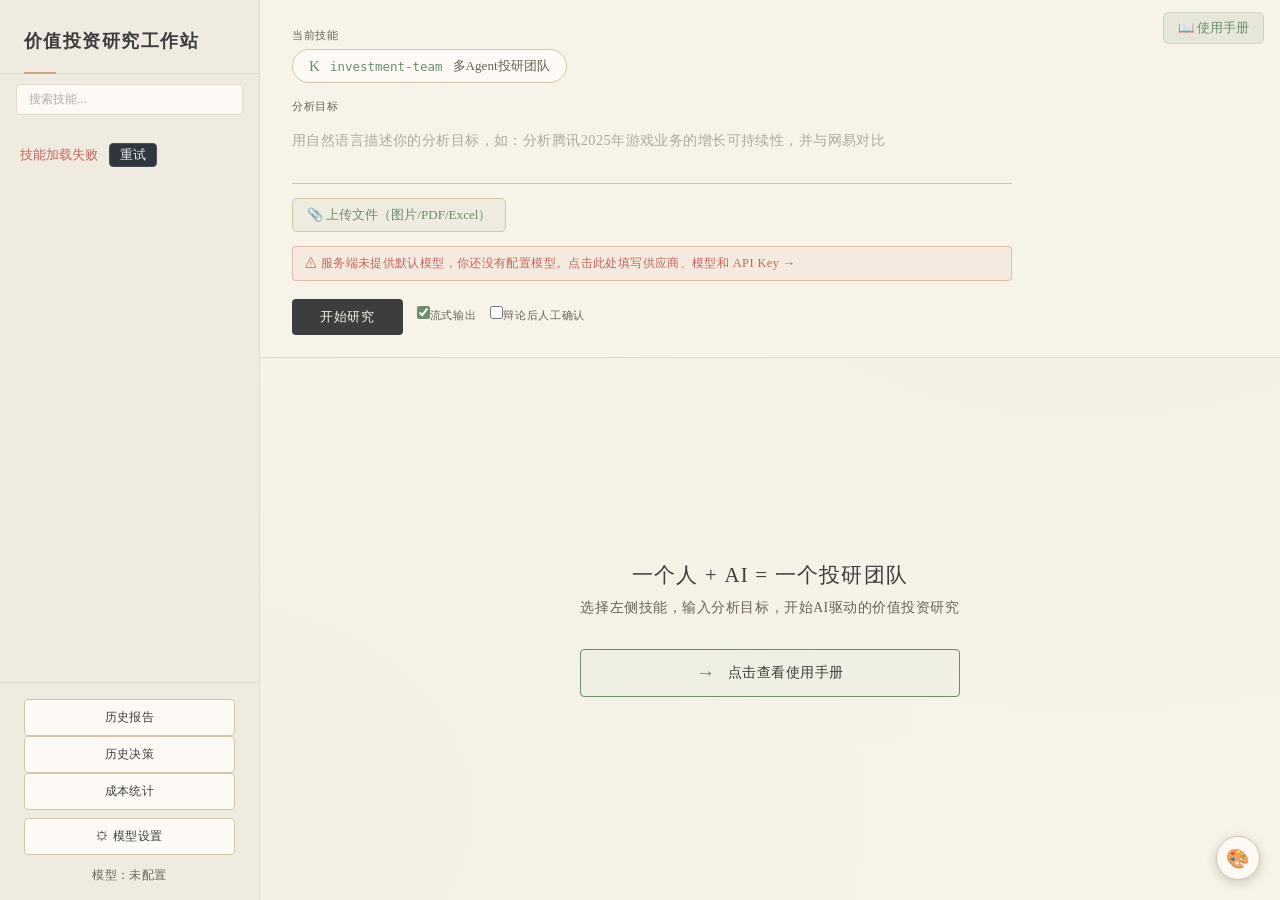
==== templates/index.html @ c33da764 "feat(技能): 下架「段永平问答」「巴菲特Checklist」（技能 22→20） - registry 删 2 条；DEFAULT_SKILL_KNOWLEDGE 同步删 2 条（保持 20 技" ====
<!DOCTYPE html>
<html lang="zh-CN">
<head>
<meta charset="UTF-8">
<meta name="viewport" content="width=device-width, initial-scale=1.0">
<title>AI Berkshire Web - 价值投资研究工作站</title>
<link rel="icon" type="image/svg+xml" href="/static/favicon.svg">
<link rel="stylesheet" href="/static/css/style.css?v=20260911e"></head>
<body>
<div id="toast-container"></div>
<div id="report-dblclick-hint" class="report-dblclick-hint" style="display:none" title="双击报告内容，可跳转到独立页面查看（内容与字体不变）">💡 双击报告<br>新页面查看</div>
<button id="sidebar-toggle" onclick="toggleSidebar()" aria-label="菜单">☰</button>
<div id="app">
  <aside id="sidebar">
    <div class="logo">
      <h1>价值投资研究工作站</h1>
    </div>
    <div class="skill-search-box">
      <input type="text" id="skill-search" placeholder="搜索技能..." oninput="filterSkills()" autocomplete="off">
    </div>
    <nav id="skill-nav">
      <div id="nav-loading">
        <div class="skeleton-line skeleton"></div>
        <div class="skeleton-line short skeleton"></div>
        <div class="skeleton-line skeleton"></div>
        <div class="skeleton-line long skeleton"></div>
        <div class="skeleton-line skeleton"></div>
        <div class="skeleton-line short skeleton"></div>
      </div>
      <div id="nav-categories"></div>
    </nav>
    <div class="sidebar-footer">
      <button class="btn-history" onclick="showHistory()">历史报告</button>
      <button class="btn-history" onclick="showDecisions()">历史决策</button>
      <button class="btn-history" onclick="showCosts()">成本统计</button>
      <button class="btn-history btn-llm-settings" onclick="openLlmModal()">⚙ 模型设置</button>
      <p class="powered" id="powered-by">Powered by DeepSeek</p>
    </div>
  </aside>
  <div id="sidebar-mask" onclick="toggleSidebar()"></div>

  <a href="/manual" class="btn-manual" title="使用手册">📖 使用手册</a>

  <main id="main">
    <div id="input-area">
      <div class="input-card">
        <div class="skill-selector">
          <label>当前技能</label>
          <div class="skill-pill" id="current-skill">
            <span id="skill-icon">K</span>
            <span id="skill-name">investment-team</span>
            <span id="skill-label">多Agent投研团队</span>
          </div>
          <p class="skill-desc" id="skill-desc"></p>
        </div>
        <div class="arg-input">
          <label for="arg-field">分析目标</label>
          <textarea id="arg-field" rows="2" placeholder="用自然语言描述你的分析目标，如：分析腾讯2025年游戏业务的增长可持续性，并与网易对比" autocomplete="off"></textarea>
          <span class="hint" id="input-hint"></span>
          <div id="file-upload-row" class="file-upload">
            <input type="file" id="file-input" accept="image/*,.pdf,.xlsx,.xls,.csv,.txt,.docx,.doc,.pptx,.ppt,.md,.json" multiple onchange="handleFileUpload(this.files)" style="display:none">
            <button type="button" class="btn-upload" onclick="document.getElementById('file-input').click()">📎 上传文件（图片/PDF/Excel）</button>
            <span class="file-status" id="file-status"></span>
          </div>
          <div id="file-preview" class="file-preview" style="display:none"></div>
        </div>
        <div id="llm-notice" class="llm-notice warn" style="display:none" onclick="openLlmModal()"
             role="button" tabindex="0" aria-label="打开模型设置"
             onkeydown="if(event.key==='Enter'||event.key===' '){event.preventDefault();openLlmModal();}">
          <span id="llm-notice-text">⚠ 你还没有配置模型。点击此处填写供应商、模型和 API Key →</span>
        </div>
        <div class="actions">
          <button id="btn-research" class="btn-primary" onclick="startResearch()">开始研究</button>
          <button id="btn-cancel" class="btn-cancel" style="display:none" onclick="cancelResearch()">✕ 取消</button>
          <label class="stream-toggle"><input type="checkbox" id="stream-mode" checked><span>流式输出</span></label>
          <label class="stream-toggle" title="开启后，多Agent辩论完成后会暂停，由你确认或批注后再生成最终报告"><input type="checkbox" id="debate-confirm"><span>辩论后人工确认</span></label>
        </div>
        <span class="char-count" id="charCount"></span>
      </div>
    </div>

    <div id="progress-area" style="display:none">
      <div class="progress-card">
        <div class="progress-header">
          <span id="progress-title">研究中...</span>
          <span class="progress-header-right">
            <span id="progress-timer" class="progress-timer"></span>
            <span id="progress-status" class="status-badge running">运行中</span>
          </span>
        </div>
        <div id="agent-progress"></div>
        <div class="progress-count" id="progressCount"></div>
      </div>
    </div>

    <div id="result-area" style="display:none">
      <div class="result-toolbar">
        <button onclick="backToHome()" class="btn-back">← 返回</button>
        <button onclick="openReportNewTab()" title="在新页面查看报告（同标签页跳转，返回按钮回到应用）">⤢ 新页面</button>
        <button onclick="copyReport()">复制报告</button>
        <button onclick="downloadReport()">下载MD</button>
        <button onclick="exportHtml()">导出HTML</button>
        <button onclick="exportPdf()">导出PDF</button>
        <button onclick="pushWechat()" title="推送报告到微信">📲 微信</button>
        <button onclick="printReport()">打印</button>
        <button onclick="toggleToc()" id="btn-toc">目录</button>
        <button onclick="clearResult()">清除</button>
      </div>
      <div id="restore-banner" class="restore-banner" style="display:none">
        <span id="restore-banner-text"></span>
        <button onclick="dismissRestoreBanner()">知道了</button>
      </div>
      <div id="report-meta" class="report-meta" style="display:none"></div>
      <div class="result-body">
        <div id="report-content" class="markdown-body"></div>
        <nav id="report-toc" class="report-toc" style="display:none"></nav>
      </div>
      <div id="follow-up-area" style="display:none">
        <div class="follow-up-header">🔍 追问深挖</div>
        <div id="follow-up-qa"></div>
        <div id="followup-file-preview" class="file-preview" style="display:none"></div>
        <div class="follow-up-input">
          <input type="file" id="followup-file-input" accept="image/*,.pdf,.xlsx,.xls,.csv,.txt,.docx,.doc,.pptx,.ppt,.md,.json" multiple onchange="handleFollowupFileUpload(this.files)" style="display:none">
          <button type="button" id="btn-followup-upload" class="btn-upload" title="附加参考资料" onclick="document.getElementById('followup-file-input').click()">📎</button>
          <input type="text" id="follow-up-field" placeholder="对这份报告进一步提问，AI会基于报告内容回答..." onkeydown="if(event.key==='Enter')submitFollowUp()">
          <button id="btn-follow-up" onclick="submitFollowUp()">发送</button>
        </div>
        <span class="file-status" id="followup-file-status"></span>
      </div>
    </div>

    <div id="history-area" style="display:none">
      <div class="history-card">
        <h2>历史报告</h2>
        <div class="history-toolbar">
          <input type="text" class="history-search" id="historySearch" placeholder="搜索报告（文件名/分析目标/技能）..." oninput="filterHistory()">
          <select id="historySkillFilter" class="history-filter" onchange="filterHistory()" title="按技能筛选">
            <option value="">全部技能</option>
          </select>
          <select id="historySort" class="history-filter" onchange="filterHistory()" title="排序">
            <option value="time_desc">最新优先</option>
            <option value="time_asc">最早优先</option>
            <option value="target">按标的</option>
            <option value="skill">按技能</option>
            <option value="size_desc">按文件大小</option>
          </select>
          <span class="history-count" id="historyCount"></span>
          <button id="btn-compare" class="btn-compare" onclick="compareSelected()" disabled>对比所选</button>
        </div>
        <div id="history-list"></div>
      </div>
    </div>

    <div id="decisions-area" style="display:none">
      <div class="history-card">
        <div class="costs-header">
          <button onclick="closeDecisions()" class="btn-back">← 返回</button>
          <h2>历史决策</h2>
          <span id="decisions-summary" class="decisions-summary"></span>
        </div>
        <p class="decisions-hint">每次研究完成后自动记录结论与关键假设；下次分析同内容时会自动注入上下文验证旧假设。</p>
        <div id="decisions-list"></div>
      </div>
    </div>

    <div id="compare-area" style="display:none">
      <div class="result-toolbar">
        <button onclick="closeCompare()">← 返回列表</button>
        <span id="compare-title" class="compare-title"></span>
      </div>
      <div class="compare-panes">
        <div class="compare-pane"><div id="compare-left" class="markdown-body"></div></div>
        <div class="compare-pane"><div id="compare-right" class="markdown-body"></div></div>
      </div>
    </div>

    <div id="costs-area" style="display:none">
      <div class="history-card costs-card">
        <div class="costs-header">
          <button onclick="closeCosts()" class="btn-back">← 返回</button>
          <h2>成本统计</h2>
          <div class="costs-model-bar">
            <label for="cost-model-sel">模型：</label>
            <select id="cost-model-sel" onchange="setCostModel(this.value)">
              <option value="">全部模型</option>
            </select>
          </div>
          <div class="costs-days" id="costs-days">
            <button data-days="7" onclick="setCostDays(7)">近7天</button>
            <button data-days="30" class="active" onclick="setCostDays(30)">近30天</button>
            <button data-days="90" onclick="setCostDays(90)">近90天</button>
          </div>
        </div>
        <div class="cost-cards">
          <div class="cost-card"><div class="cost-card-label">总运行次数</div><div class="cost-card-value" id="cost-total-runs">-</div></div>
          <div class="cost-card"><div class="cost-card-label">总Token</div><div class="cost-card-value" id="cost-total-tokens">-</div></div>
          <div class="cost-card"><div class="cost-card-label">总费用</div><div class="cost-card-value" id="cost-total-yuan">-</div></div>
          <div class="cost-card"><div class="cost-card-label">平均耗时</div><div class="cost-card-value" id="cost-avg-duration">-</div></div>
        </div>
        <h3 class="costs-section-title">按模型统计</h3>
        <div id="cost-model-table"></div>
        <h3 class="costs-section-title">每日费用（¥）</h3>
        <div id="cost-chart-daily" class="cost-chart"></div>
        <h3 class="costs-section-title">按技能费用（¥）</h3>
        <div id="cost-chart-skill" class="cost-chart"></div>
      </div>
    </div>

    <div id="empty-state">
      <div class="welcome">
        <h2>一个人 + AI = 一个投研团队</h2>
        <p>选择左侧技能，输入分析目标，开始AI驱动的价值投资研究</p>
        <div id="failed-tasks" class="failed-tasks" style="display:none"></div>
        <div class="quick-actions">
          <div class="quick-card manual-card" onclick="location.href='/manual'"><span>→</span><span>点击查看使用手册</span></div>
        </div>
      </div>
    </div>
  </main>
</div>
<div id="llm-modal" class="modal-mask" style="display:none" onclick="if(event.target===this)closeLlmModal()">
  <div class="modal-card">
    <h3>模型设置</h3>
    <p class="modal-tip">凭据保存策略：默认只存当前会话（关闭标签页即失效）；勾选「在本机记住」才写入浏览器持久存储。
      服务器不落盘任何访客 Key，请求只带当前配置。随时可点「清除已保存凭据」删除本机副本（不做导出）。</p>

    <label>服务商</label>
    <select id="llm-preset" onchange="onProviderChange()">
      <option value="server">服务端网关（免配置）</option>
      <option value="deepseek">DeepSeek（自带 Key）</option>
      <option value="openai">OpenAI</option>
      <option value="anthropic">Anthropic（Claude）</option>
      <option value="google">Google（Gemini）</option>
      <option value="zhipu">智谱（GLM）</option>
      <option value="qwen">阿里（通义千问）</option>
      <option value="baidu">百度（文心）</option>
      <option value="hunyuan">腾讯混元</option>
      <option value="doubao">字节（豆包）</option>
      <option value="kimi">Kimi（Moonshot）</option>
      <option value="ollama">Ollama（本地）</option>
      <option value="codex">Codex（OpenAI）</option>
      <option value="custom">自定义中转站</option>
    </select>

    <label>模型</label>
    <select id="llm-model-select" onchange="onModelSelectChange()" style="display:none">
      <option value="">请选择模型</option>
    </select>
    <input type="text" id="llm-model" placeholder="deepseek-v4-flash" autocomplete="off">

    <div id="llm-custom-fields" style="display:none">
      <label>Base URL</label>
      <input type="text" id="llm-base-url" placeholder="https://api.deepseek.com" autocomplete="off">
      <label>API Key</label>
      <input type="password" id="llm-api-key" placeholder="sk-..." autocomplete="off">
    </div>

    <p class="modal-tip" id="llm-preset-hint" style="margin:6px 0 0"></p>

    <div id="llm-per-agent-block" style="display:none">
      <label class="llm-synthesis-toggle">
        <input type="checkbox" id="llm-per-agent-enabled" onchange="onPerAgentToggle()">
        <span>每个Agent可单独指定模型（多Agent技能专用）</span>
      </label>
      <p class="modal-tip" style="margin:4px 0 0">为不同分析师分配不同模型，如：财务用pro保证精度、行业用flash节省费用。未指定的Agent使用上方全局模型。</p>
      <div id="llm-per-agent-fields" style="display:none">
        <div id="llm-per-agent-table" class="per-agent-table"></div>
      </div>
    </div>

    <label class="llm-synthesis-toggle" style="margin-top:10px">
      <input type="checkbox" id="llm-remember" onchange="onRememberToggle()">
      <span>在本机记住配置（不勾选＝只保留到本次会话结束）</span>
    </label>

    <div class="modal-actions">
      <button id="btn-llm-test" onclick="testLlmConfig()">测试连接</button>
      <button class="btn-primary" onclick="saveLlmConfig()">保存</button>
      <button id="btn-llm-clear" onclick="clearLlmCredentials()">清除已保存凭据</button>
      <button onclick="resetLlmConfig()">恢复默认</button>
      <button onclick="closeLlmModal()">关闭</button>
    </div>
    <p id="llm-test-result" class="llm-test-result"></p>
  </div>
</div>
<script src="/static/js/marked.min.js"></script>
<script src="/static/js/echarts.min.js"></script>
<script src="/static/js/purify.min.js?v=20260911"></script>
<script src="/static/js/core.js?v=20260911"></script>
<script src="/static/js/skills-nav.js?v=20260911"></script>
<script src="/static/js/llm-config.js?v=20260911"></script>
<script src="/static/js/research.js?v=20260913"></script>
<script src="/static/js/render.js?v=20260903"></script>
<script src="/static/js/report-actions.js?v=20260911"></script>
<script src="/static/js/stats.js?v=20260911"></script>
<script src="/static/js/init.js?v=20260911"></script>
<script src="/static/js/charts.js?v=20260911"></script>
<script src="/static/js/skin.js?v=20260911"></script>
</body>
</html>
---- static/css/style.css ----
/* AI Berkshire Web — Japanese Zen 和風テーマ */
:root {
  --bg: #f7f3e9;
  --bg-secondary: #f0ebe0;
  --bg-card: #fdfaf5;
  --border: #d4c5a9;
  --border-light: #e5dac8;
  --text: #3d3d3d;
  /* 批E(2026-09-11): 原 #8c8273 在浅色主题上对比度仅 3.41（WCAG AA 正文需 ≥4.5），
     长文阅读吃力。改为 #6a6255：对 --bg 5.43 / --bg-card 5.78 / --bg-secondary 5.06。 */
  --text-secondary: #6a6255;
  --accent: #6b8e6b;
  --accent-green: #6b8e6b;
  --accent-red: #c4665a;
  --accent-yellow: #c4a77d;
  --accent-purple: #7a6b5c;
  --ink: #3d3d3d;
  --washi: #f7f3e9;
  --kare: #e8dfce;
  --radius: 4px;
  --shadow: 0 1px 3px rgba(61,61,61,0.06);
}

* { margin:0; padding:0; box-sizing:border-box; }

body {
  font-family: 'Noto Serif SC', 'Source Han Serif SC', 'STSong', 'SimSun', 'Songti SC', Georgia, 'Times New Roman', serif;
  background: var(--bg);
  background-image:
    radial-gradient(ellipse at 85% 15%, rgba(196,167,125,0.06) 0%, transparent 60%),
    radial-gradient(ellipse at 15% 90%, rgba(107,142,107,0.04) 0%, transparent 50%);
  color: var(--text);
  height: 100vh;
  overflow: hidden;
}

#app { display:flex; height:100vh; }

/* ── Sidebar ── */
#sidebar {
  width: 260px;
  background: var(--bg-secondary);
  border-right: 1px solid var(--border-light);
  display: flex;
  flex-direction: column;
  flex-shrink: 0;
}
.logo {
  padding: 28px 24px 20px;
  border-bottom: 1px solid var(--border-light);
  position: relative;
}
.logo::after {
  content: '';
  position: absolute;
  bottom: -1px; left: 24px;
  width: 32px; height: 2px;
  background: var(--accent-yellow);
}
.logo h1 {
  font-size: 1.15rem;
  color: var(--ink);
  font-weight: 700;
  letter-spacing: 0.08em;
  font-family: 'Noto Serif SC', Georgia, serif;
}
.subtitle {
  font-size: 0.7rem;
  color: var(--text-secondary);
  margin-top: 6px;
  letter-spacing: 0.05em;
}

#skill-nav { flex:1; overflow-y:auto; padding: 12px 0; }
.nav-section { margin: 0; }
.nav-header {
  padding: 10px 24px 6px;
  font-size: 0.76rem;   /* 批E: 0.72 → 0.76 */
  font-weight: 400;
  color: var(--text-secondary);
  cursor: pointer;
  display: flex;
  justify-content: space-between;
  user-select: none;
  letter-spacing: 0.06em;
  text-transform: uppercase;
  /* 批E: 语义化为 <button> 后的样式复位 */
  background: none;
  border: none;
  width: 100%;
  font-family: inherit;
  text-align: left;
}
.nav-header:hover { color: var(--ink); }
.nav-header .arrow {
  transition: transform 0.3s;
  font-size: 0.62rem;
  opacity: 0.5;
}
.nav-header.collapsed .arrow { transform: rotate(-90deg); }
.nav-items { padding: 4px 0; }
.nav-items.collapsed { display: none; }
.nav-item {
  padding: 7px 24px 7px 32px;
  font-size: 0.82rem;   /* 批E: 0.78 → 0.82（侧栏项目偏小） */
  cursor: pointer;
  color: var(--text-secondary);
  transition: all 0.2s;
  border-left: 2px solid transparent;
  letter-spacing: 0.04em;
  /* 批E: 语义化为 <button> 后的样式复位 */
  background: none;
  font-family: inherit;
  text-align: left;
  width: 100%;
  display: flex;
  align-items: center;
  justify-content: flex-start;
}
.nav-item:hover { color: var(--ink); background: rgba(107,142,107,0.04); }
.nav-item:focus-visible,
.nav-header:focus-visible,
.fav-star:focus-visible,
#llm-notice:focus-visible {
  outline: 2px solid var(--accent);
  outline-offset: -2px;
}
.nav-item.active {
  color: var(--accent);
  background: rgba(107,142,107,0.06);
  border-left-color: var(--accent);
}
.nav-item-row { display: flex; align-items: center; }
.nav-item-row .nav-item { border: none; flex: 1 1 auto; min-width: 0; }
.nav-item-row .nav-item.active { border-left: 2px solid var(--accent); padding-left: 30px; }
.nav-item .multi-badge {
  font-size: 0.6rem;
  background: var(--accent-yellow);
  color: #fff;
  padding: 1px 6px;
  border-radius: 2px;
  margin-left: 6px;
}

.sidebar-footer {
  padding: 16px 24px;
  border-top: 1px solid var(--border-light);
}
.btn-history {
  width: 100%;
  padding: 9px;
  background: var(--bg-card);
  border: 1px solid var(--border);
  color: var(--text);
  border-radius: var(--radius);
  cursor: pointer;
  font-size: 0.78rem;
  font-family: inherit;
  transition: all 0.2s;
  letter-spacing: 0.04em;
}
.btn-history:hover { border-color: var(--accent); background: rgba(107,142,107,0.04); }
.powered {
  text-align: center;
  font-size: 0.76rem;   /* 批E: 0.72 → 0.76（模型状态行偏小） */
  color: var(--text-secondary);
  margin-top: 12px;
  letter-spacing: 0.03em;
  font-weight: 500;
}

/* ── Main ── */
#main { flex:1; display:flex; flex-direction:column; overflow:hidden; }

/* ── Input ── */
#input-area {
  padding: 28px 32px 20px;
  border-bottom: 1px solid var(--border-light);
  background: var(--bg);
}
.input-card { max-width: 720px; }
.input-card label {
  font-size: 0.7rem;
  color: var(--text-secondary);
  display: block;
  margin-bottom: 6px;
  letter-spacing: 0.06em;
  text-transform: uppercase;
}
.skill-pill {
  display: inline-flex;
  align-items: center;
  gap: 10px;
  padding: 7px 16px;
  background: var(--bg-card);
  border: 1px solid var(--border);
  border-radius: 20px;
  font-size: 0.82rem;
}
.skill-pill #skill-icon { font-size: 0.95rem; color: var(--accent); }
.skill-pill #skill-name { color: var(--accent); font-family: 'SF Mono', 'Fira Code', monospace; font-size: 0.78rem; }
.skill-pill #skill-label { color: var(--text-secondary); }

.arg-input { margin-top: 16px; }
#arg-field {
  width: 100%;
  padding: 10px 0 10px 0;
  background: transparent;
  border: none;
  border-bottom: 1px solid var(--border);
  color: var(--text);
  font-size: 0.9rem;
  outline: none;
  font-family: inherit;
  transition: border-color 0.2s;
  letter-spacing: 0.03em;
  resize: none;
  line-height: 1.5;
  overflow-y: auto;
  box-sizing: border-box;
}
#arg-field:focus { border-bottom-color: var(--accent); }
#arg-field::placeholder { color: var(--text-secondary); opacity: 0.5; }
.hint {
  font-size: 0.68rem;
  color: var(--text-secondary);
  margin-top: 6px;
  display: block;
}

.actions { margin-top: 18px; display: flex; align-items: center; gap: 14px; }
.btn-primary {
  padding: 9px 28px;
  background: var(--ink);
  color: var(--washi);
  border: none;
  border-radius: var(--radius);
  cursor: pointer;
  font-size: 0.82rem;
  font-family: inherit;
  letter-spacing: 0.05em;
  transition: all 0.2s;
}
.btn-primary:hover { background: #2a2a2a; }
.btn-primary:disabled { opacity: 0.4; cursor: not-allowed; }
.btn-cancel {
  padding: 9px 18px;
  background: transparent;
  border: 1px solid var(--accent-red);
  color: var(--accent-red);
  border-radius: var(--radius);
  cursor: pointer;
  font-size: 0.8rem;
  font-family: inherit;
  transition: all 0.15s;
}
.btn-cancel:hover { background: var(--accent-red); color: #fff; }
.btn-cancel:disabled { opacity: 0.3; cursor: not-allowed; }

.stream-toggle { display: flex; align-items: center; gap: 6px; font-size: 0.78rem; color: var(--text-secondary); cursor: pointer; }
.stream-toggle input { accent-color: var(--accent); }

/* ── Progress ── */
#progress-area { padding: 0 32px; }
.progress-card {
  background: var(--bg-card);
  border: 1px solid var(--border-light);
  border-radius: var(--radius);
  padding: 20px;
  margin: 16px 0;
  max-width: 720px;
  box-shadow: var(--shadow);
}
.progress-header {
  display: flex;
  justify-content: space-between;
  align-items: center;
  margin-bottom: 14px;
  font-size: 0.85rem;
}
.status-badge {
  padding: 3px 12px;
  border-radius: 12px;
  font-size: 0.68rem;
  letter-spacing: 0.04em;
}
.status-badge.running { background: rgba(107,142,107,0.1); color: var(--accent); }
.status-badge.completed { background: rgba(107,142,107,0.1); color: var(--accent-green); }
.status-badge.failed { background: rgba(196,102,90,0.1); color: var(--accent-red); }

.agent-row { display: flex; align-items: center; gap: 10px; padding: 5px 0; font-size: 0.78rem; }
.agent-dot { width: 7px; height: 7px; border-radius: 50%; flex-shrink: 0; }
.agent-dot.pending { background: var(--border); }
.agent-dot.running { background: var(--accent); animation: pulse 2s infinite; }
.agent-dot.completed { background: var(--accent-green); }
.agent-dot.failed { background: var(--accent-red); }
@keyframes pulse { 0%,100%{opacity:1} 50%{opacity:0.3} }

/* ── Result ── */
#result-area { flex:1; overflow-y:auto; padding: 0 32px 32px; }
#result-area::-webkit-scrollbar { width: 10px; }
#result-area::-webkit-scrollbar-track { background: transparent; }
#result-area::-webkit-scrollbar-thumb { background: var(--border); border-radius: 5px; }
#result-area::-webkit-scrollbar-thumb:hover { background: var(--text-secondary); }
#result-area { scrollbar-width: thin; scrollbar-color: var(--border) transparent; }
.result-toolbar {
  display: flex;
  gap: 8px;
  padding: 14px 32px;
  margin: 0 -32px;
  position: sticky;
  top: 0;
  background: var(--bg);
  z-index: 10;
  border-bottom: 1px solid var(--border-light);
  margin-bottom: 8px;
}
.result-toolbar button {
  padding: 6px 14px;
  background: transparent;
  border: 1px solid var(--border);
  color: var(--text-secondary);
  border-radius: var(--radius);
  cursor: pointer;
  font-size: 0.72rem;
  font-family: inherit;
  letter-spacing: 0.04em;
  transition: all 0.15s;
}
.result-toolbar button:hover { border-color: var(--accent); color: var(--ink); }
.result-toolbar .btn-back { border-color: var(--accent); color: var(--accent); font-weight: 500; }
.result-toolbar .btn-back:hover { background: var(--accent); color: var(--washi); }

.markdown-body { max-width: 1100px; line-height: 1.85; font-size: 0.95rem; }
.markdown-body h1 {
  font-size: 1.35rem;
  color: var(--ink);
  margin: 32px 0 14px;
  padding-bottom: 10px;
  border-bottom: 1px solid var(--border-light);
  font-weight: 400;
  letter-spacing: 0.04em;
}
.markdown-body h2 {
  font-size: 1.1rem;
  margin: 28px 0 10px;
  font-weight: 400;
  color: var(--accent);
  letter-spacing: 0.03em;
}
.markdown-body h3 {
  font-size: 0.95rem;
  margin: 20px 0 8px;
  color: var(--accent-yellow);
  font-weight: 400;
}
.markdown-body p { margin: 10px 0; }
.markdown-body table {
  width: 100%;
  border-collapse: collapse;
  margin: 14px 0;
  font-size: 0.78rem;
}
.markdown-body th {
  background: var(--bg-secondary);
  padding: 9px 14px;
  text-align: left;
  border-bottom: 1px solid var(--border);
  font-weight: 400;
  color: var(--text-secondary);
  letter-spacing: 0.04em;
  font-size: 0.72rem;
  text-transform: uppercase;
}
.markdown-body td {
  padding: 7px 14px;
  border-bottom: 1px solid var(--border-light);
}
.markdown-body tr:hover td { background: rgba(107,142,107,0.02); }
.markdown-body code {
  background: var(--bg-secondary);
  padding: 2px 6px;
  border-radius: 2px;
  font-size: 0.85em;
  color: var(--accent);
}
.markdown-body pre {
  background: var(--bg-secondary);
  padding: 16px;
  border-radius: var(--radius);
  overflow-x: auto;
  border: 1px solid var(--border-light);
  margin: 14px 0;
}
.markdown-body blockquote {
  border-left: 2px solid var(--accent-yellow);
  padding: 8px 18px;
  margin: 14px 0;
  color: var(--text-secondary);
  font-style: italic;
}
.markdown-body hr {
  border: none;
  border-top: 1px solid var(--border-light);
  margin: 28px 0;
}
.markdown-body ul, .markdown-body ol { padding-left: 22px; margin: 8px 0; }
.markdown-body li { margin: 5px 0; }
.markdown-body strong { color: var(--ink); font-weight: 600; }

/* ── History ── */
#history-area { flex:1; overflow-y:auto; padding: 28px 32px; }
.history-card { max-width: 720px; }
.history-card h2 { margin-bottom: 18px; font-weight: 400; letter-spacing: 0.04em; }
.history-item {
  padding: 14px 18px;
  background: var(--bg-card);
  border: 1px solid var(--border-light);
  border-radius: var(--radius);
  margin-bottom: 8px;
  cursor: pointer;
  transition: all 0.15s;
}
.history-item:hover { border-color: var(--accent); box-shadow: var(--shadow); }
.history-item .report-name { font-size: 0.85rem; color: var(--accent); letter-spacing: 0.03em; }
.history-item .report-summary {
  font-size: 0.75rem;
  color: var(--text-secondary);
  margin-top: 3px;
  white-space: nowrap;
  overflow: hidden;
  text-overflow: ellipsis;
}
.history-item .report-meta { font-size: 0.74rem; color: var(--text-secondary); margin-top: 4px; }

/* 批B: 历史脏条目（标的不明，已排除同股匹配）—— 弱化显示，避免被当成正常结论 */
.decision-item.legacy { opacity: 0.72; border-left: 2px solid var(--border); }
.decision-item.legacy .decision-stock { color: var(--text-secondary); }

/* ── P3: decisions panel ─────────────────────────────── */
#decisions-area { flex:1; overflow-y:auto; padding: 28px 32px; }
.decisions-summary { font-size: 0.72rem; color: var(--text-secondary); }
.decisions-hint { font-size: 0.72rem; color: var(--text-secondary); margin: 0 0 16px; max-width: 720px; line-height: 1.7; }
.decision-item {
  padding: 14px 18px;
  background: var(--bg-card);
  border: 1px solid var(--border-light);
  border-left: 3px solid var(--accent);
  border-radius: var(--radius);
  margin-bottom: 10px;
  max-width: 720px;
}
.decision-item .decision-head { display: flex; align-items: baseline; gap: 10px; flex-wrap: wrap; }
.decision-item .decision-stock { font-size: 0.9rem; color: var(--accent); letter-spacing: 0.03em; }
.decision-item .decision-time { font-size: 0.74rem; color: var(--text-secondary); }
.decision-item .decision-conclusion { font-size: 0.82rem; margin-top: 6px; line-height: 1.6; }
.decision-item .decision-row { font-size: 0.72rem; color: var(--text-secondary); margin-top: 4px; line-height: 1.6; }
.decision-item .decision-row b { color: var(--text-primary); font-weight: 500; }
.decision-badge {
  font-size: 0.62rem;
  padding: 1px 8px;
  border-radius: 8px;
  border: 1px solid var(--border-light);
  color: var(--text-secondary);
  letter-spacing: 0.05em;
}
.decision-badge.pending { border-color: var(--accent); color: var(--accent); }
.decision-badge.resolved { border-color: var(--text-secondary); color: var(--text-secondary); opacity: 0.7; }

.history-search {
  width: 100%;
  padding: 9px 14px;
  background: var(--bg-card);
  border: 1px solid var(--border);
  color: var(--text);
  border-radius: var(--radius);
  font-size: 0.82rem;
  outline: none;
  margin-bottom: 14px;
  font-family: inherit;
  transition: border-color 0.2s;
}
.history-search:focus { border-color: var(--accent); }
.history-search::placeholder { color: var(--text-secondary); opacity: 0.5; }

/* ── Empty / Welcome ── */
#empty-state { flex:1; display:flex; align-items:center; justify-content:center; }
.welcome {
  text-align: center;
  max-width: 480px;
  padding: 60px 20px;
}
.welcome h2 {
  font-size: 1.3rem;
  margin-bottom: 10px;
  font-weight: 400;
  letter-spacing: 0.06em;
  color: var(--ink);
}
.welcome p {
  color: var(--text-secondary);
  margin-bottom: 32px;
  font-size: 0.85rem;
  letter-spacing: 0.04em;
}
.quick-actions { display: grid; grid-template-columns: 1fr; gap: 8px; }
.quick-card {
  display: flex;
  align-items: center;
  gap: 12px;
  padding: 12px 18px;
  background: var(--bg-card);
  border: 1px solid var(--border-light);
  border-radius: var(--radius);
  cursor: pointer;
  transition: all 0.2s;
  font-size: 0.85rem;
  letter-spacing: 0.04em;
}
.quick-card:hover { border-color: var(--accent); box-shadow: var(--shadow); }
.quick-card span:first-child { font-size: 1.1rem; color: var(--accent-yellow); }
.manual-card {
  border: 1px solid var(--accent) !important;
  background: rgba(107,142,107,0.04) !important;
  justify-content: center;
}
.manual-card:hover { background: rgba(107,142,107,0.08) !important; }
.manual-card span:first-child { color: var(--accent); font-size: 1.2rem !important; }

/* ── Scrollbar ── */
::-webkit-scrollbar { width: 5px; }
::-webkit-scrollbar-track { background: transparent; }
::-webkit-scrollbar-thumb { background: var(--border); border-radius: 3px; }
::-webkit-scrollbar-thumb:hover { background: var(--text-secondary); }

/* ── Toast ── */
#toast-container {
  position: fixed;
  top: 20px; right: 24px;
  z-index: 9999;
  display: flex;
  flex-direction: column;
  gap: 8px;
  pointer-events: none;
}
.toast-msg {
  padding: 10px 20px;
  border-radius: var(--radius);
  font-size: 0.78rem;
  color: #fff;
  box-shadow: 0 2px 8px rgba(61,61,61,0.12);
  animation: toastIn 0.3s ease;
  pointer-events: auto;
  max-width: 360px;
  letter-spacing: 0.03em;
}
.toast-msg.info { background: var(--accent); }
.toast-msg.success { background: var(--accent-green); }
.toast-msg.warning { background: var(--accent-yellow); color: #fff; }
.toast-msg.error { background: var(--accent-red); }
.toast-msg.out { animation: toastOut 0.3s ease forwards; }
@keyframes toastIn { from { opacity:0; transform:translateX(40px); } }
@keyframes toastOut { to { opacity:0; transform:translateX(40px); } }

/* ── Skeleton ── */
.skeleton {
  background: linear-gradient(90deg, var(--kare) 25%, var(--bg) 50%, var(--kare) 75%);
  background-size: 200% 100%;
  animation: skeleton-shimmer 1.8s infinite;
  border-radius: 3px;
}
.skeleton-line { height: 10px; margin: 8px 24px; width: 60%; }
.skeleton-line.short { width: 35%; }
.skeleton-line.long { width: 80%; }
.nav-loading { padding: 12px 0; }
@keyframes skeleton-shimmer { 0%{background-position:200% 0} 100%{background-position:-200% 0} }

/* ── Misc ── */
.char-count { float: right; font-size: 0.62rem; color: var(--text-secondary); margin-top: 2px; }
.progress-count { font-size: 0.72rem; color: var(--text-secondary); margin-top: 10px; }

/* ── Skill search & favorites ── */
.skill-search-box { padding: 10px 16px 4px; }
#skill-search {
  width: 100%;
  padding: 7px 12px;
  background: var(--bg-card);
  border: 1px solid var(--border-light);
  border-radius: var(--radius);
  font-size: 0.78rem;
  color: var(--text);
  outline: none;
  font-family: inherit;
  transition: border-color 0.2s;
}
#skill-search:focus { border-color: var(--accent); }
#skill-search::placeholder { color: var(--text-secondary); opacity: 0.5; }

.nav-item { display: flex; align-items: center; justify-content: space-between; padding-right: 14px; }
.nav-item-name { flex: 1; overflow: hidden; text-overflow: ellipsis; white-space: nowrap; }
.fav-star {
  font-size: 0.78rem;
  color: var(--border);
  opacity: 0;
  transition: all 0.15s;
  flex-shrink: 0;
  padding: 0 4px;
  /* 批E: 收藏星也是真 button */
  background: none;
  border: none;
  cursor: pointer;
  font-family: inherit;
}
.nav-item-row:hover .fav-star,
.nav-item:hover .fav-star { opacity: 0.7; }
.fav-star:focus-visible { opacity: 1; }
.fav-star.on { color: var(--accent-yellow); opacity: 1; }
.fav-star:hover { color: var(--accent-yellow); opacity: 1; }

.skill-desc {
  font-size: 0.76rem;   /* 批E: 0.72 → 0.76 */
  color: var(--text-secondary);
  margin-top: 8px;
  letter-spacing: 0.03em;
}

/* ── Progress timer ── */
.progress-header-right { display: flex; align-items: center; gap: 10px; }
.progress-timer {
  font-size: 0.78rem;
  color: var(--text-secondary);
  font-variant-numeric: tabular-nums;
  letter-spacing: 0.04em;
}

/* ── Report meta & restore banner ── */
.report-meta {
  font-size: 0.72rem;
  color: var(--accent);
  background: rgba(107,142,107,0.06);
  border: 1px solid rgba(107,142,107,0.2);
  border-radius: var(--radius);
  padding: 7px 14px;
  margin: 10px 0;
  max-width: 720px;
  letter-spacing: 0.03em;
}
.report-dblclick-hint {
  position: fixed;
  right: 18px;
  top: 50%;
  transform: translateY(-50%);
  z-index: 1200;
  font-size: 0.72rem;
  line-height: 1.5;
  color: var(--text-secondary);
  background: var(--bg-card);          /* 实心 — 吸顶/固定表面必须实心，半透明会透出壁纸(pitfall 90) */
  border: 1px dashed rgba(196,167,125,0.5);
  border-radius: var(--radius);
  padding: 10px 12px;
  letter-spacing: 0.03em;
  cursor: pointer;
  user-select: none;
  text-align: center;
  box-shadow: var(--shadow);
  transition: opacity 0.2s;
}
.report-dblclick-hint:hover { border-color: var(--accent); color: var(--accent); }
@media (max-width: 1100px) { .report-dblclick-hint { display: none !important; } }
.restore-banner {
  display: flex;
  align-items: center;
  justify-content: space-between;
  gap: 12px;
  font-size: 0.74rem;
  color: var(--accent-yellow);
  background: rgba(196,167,125,0.08);
  border: 1px solid rgba(196,167,125,0.3);
  border-radius: var(--radius);
  padding: 8px 14px;
  margin: 10px 0;
  max-width: 720px;
}
.restore-banner button {
  background: transparent;
  border: 1px solid var(--accent-yellow);
  color: var(--accent-yellow);
  border-radius: var(--radius);
  padding: 2px 12px;
  font-size: 0.7rem;
  cursor: pointer;
  font-family: inherit;
  flex-shrink: 0;
}
.restore-banner button:hover { background: var(--accent-yellow); color: #fff; }

/* ── TOC ── */
.result-body { display: flex; gap: 24px; align-items: flex-start; }
.result-body .markdown-body { flex: 1; min-width: 0; }
.report-toc {
  width: 200px;
  flex-shrink: 0;
  position: sticky;
  top: 52px;
  max-height: calc(100vh - 120px);
  overflow-y: auto;
  font-size: 0.72rem;
  border-left: 1px solid var(--border-light);
  padding-left: 12px;
  margin-top: 8px;
}
.toc-title {
  color: var(--text-secondary);
  font-size: 0.66rem;
  letter-spacing: 0.08em;
  text-transform: uppercase;
  margin-bottom: 8px;
}
.report-toc ul { list-style: none; }
.report-toc li { margin: 3px 0; }
.report-toc li.toc-h2 { padding-left: 0; }
.report-toc li.toc-h3 { padding-left: 14px; }
.report-toc li.toc-h1 { padding-left: 0; font-weight: 600; }
.report-toc a {
  color: var(--text-secondary);
  text-decoration: none;
  display: block;
  overflow: hidden;
  text-overflow: ellipsis;
  white-space: nowrap;
  transition: color 0.15s;
}
.report-toc a:hover { color: var(--ink); }
.report-toc a.current { color: var(--accent); font-weight: 600; }

/* ── History: meta, delete, compare ── */
.history-toolbar { display: flex; gap: 10px; align-items: center; margin-bottom: 14px; flex-wrap: wrap; }
.history-toolbar .history-search { margin-bottom: 0; flex: 1; min-width: 180px; }

/* 批C(2026-09-11): 筛选/排序/计数 + 旧报告「未记录」徽标 */
.history-filter {
  padding: 8px 10px;
  background: var(--bg-card);
  border: 1px solid var(--border);
  color: var(--text);
  border-radius: var(--radius);
  font-size: 0.78rem;
  cursor: pointer;
  max-width: 190px;
}
.history-filter:focus { border-color: var(--accent); outline: none; }
.history-count {
  font-size: 0.72rem;
  color: var(--text-secondary);
  white-space: nowrap;
}
.nodata-badge {
  display: inline-block;
  background: rgba(140, 130, 115, 0.16);
  color: var(--text-secondary);
  font-size: 0.65rem;
  padding: 1px 6px;
  border-radius: 2px;
  margin-right: 6px;
  vertical-align: middle;
}
.warn-badge {
  display: inline-block;
  background: rgba(201, 168, 106, 0.18);
  color: var(--accent);
  font-size: 0.65rem;
  padding: 1px 6px;
  border-radius: 2px;
  margin-right: 6px;
  vertical-align: middle;
}
.history-item.plain .report-name { color: var(--text-secondary); }
.history-item .report-summary.muted { opacity: 0.75; font-style: normal; }
.btn-compare {
  padding: 9px 16px;
  background: var(--bg-card);
  border: 1px solid var(--border);
  color: var(--text);
  border-radius: var(--radius);
  cursor: pointer;
  font-size: 0.76rem;
  font-family: inherit;
  white-space: nowrap;
  transition: all 0.15s;
}
.btn-compare:hover:not(:disabled) { border-color: var(--accent); color: var(--accent); }
.btn-compare:disabled { opacity: 0.4; cursor: not-allowed; }
.history-item { display: flex; align-items: center; gap: 12px; }
.history-item-body { flex: 1; min-width: 0; }
.compare-check { accent-color: var(--accent); cursor: pointer; flex-shrink: 0; }
.report-filename {
  font-size: 0.62rem;
  color: var(--text-secondary);
  opacity: 0.7;
  margin-top: 2px;
  font-family: 'SF Mono', 'Fira Code', monospace;
  overflow: hidden;
  text-overflow: ellipsis;
  white-space: nowrap;
}
.btn-delete-report {
  background: transparent;
  border: none;
  color: var(--text-secondary);
  font-size: 0.8rem;
  cursor: pointer;
  padding: 4px 8px;
  border-radius: var(--radius);
  opacity: 0;
  transition: all 0.15s;
  flex-shrink: 0;
}
.history-item:hover .btn-delete-report { opacity: 0.7; }
.btn-delete-report:hover { color: var(--accent-red); opacity: 1 !important; }

/* ── Compare view ── */
#compare-area { flex: 1; display: flex; flex-direction: column; overflow: hidden; padding: 0 32px 32px; }
.compare-title { font-size: 0.74rem; color: var(--text-secondary); align-self: center; }
.compare-panes { flex: 1; display: flex; gap: 20px; overflow: hidden; }
.compare-pane {
  flex: 1;
  overflow-y: auto;
  background: var(--bg-card);
  border: 1px solid var(--border-light);
  border-radius: var(--radius);
  padding: 18px 22px;
}
.compare-pane-title {
  color: var(--accent-yellow);
  font-weight: 400;
  font-size: 0.8rem;
  word-break: break-all;
}

/* ── Mobile ── */
#sidebar-toggle {
  display: none;
  position: fixed;
  top: 14px;
  left: 14px;
  z-index: 1001;
  width: 40px;
  height: 40px;
  background: var(--bg-card);
  border: 1px solid var(--border);
  border-radius: var(--radius);
  font-size: 1.1rem;
  color: var(--text);
  cursor: pointer;
}
#sidebar-mask { display: none; }

@media (max-width: 860px) {
  #sidebar-toggle { display: block; }
  #sidebar {
    position: fixed;
    left: 0; top: 0; bottom: 0;
    z-index: 1000;
    transform: translateX(-100%);
    transition: transform 0.25s ease;
    box-shadow: 2px 0 12px rgba(61,61,61,0.15);
  }
  body.sidebar-open #sidebar { transform: translateX(0); }
  body.sidebar-open #sidebar-mask {
    display: block;
    position: fixed;
    inset: 0;
    background: rgba(61,61,61,0.3);
    z-index: 999;
  }
  #input-area { padding: 20px 18px 14px 62px; }
  #progress-area { padding: 0 18px; }
  #result-area { padding: 0 18px 24px; }
  #history-area { padding: 20px 18px; }
  #compare-area { padding: 0 18px 24px; }
  .compare-panes { flex-direction: column; overflow-y: auto; }
  .compare-pane { overflow-y: visible; flex: none; }
  .report-toc { display: none !important; }
}

/* ── Print (导出 PDF) ── */
/* ── AI 免责声明 ── */
.ai-disclaimer {
  margin-top: 32px;
  padding: 10px 16px;
  border-top: 1px solid var(--border-light);
  color: var(--text-secondary);
  font-size: 0.78rem;
  text-align: center;
  letter-spacing: 0.04em;
}

@media print {
  body { overflow: visible; height: auto; background: #fff; }
  #sidebar, #input-area, #progress-area, .result-toolbar,
  #sidebar-toggle, .restore-banner, .report-toc, #toast-container,
  #report-dblclick-hint, #follow-up-area { display: none !important; }
  #app, #main, #result-area { display: block; height: auto; overflow: visible; padding: 0; }
  .result-body { display: block; }
  .markdown-body { max-width: 100%; }
}

/* ── LLM settings modal ── */
.btn-llm-settings { margin-top: 8px; }
.modal-mask {
  position: fixed;
  inset: 0;
  background: rgba(61,61,61,0.35);
  z-index: 2000;
  display: flex;
  align-items: center;
  justify-content: center;
}
.modal-card {
  background: var(--bg-card);
  border: 1px solid var(--border);
  border-radius: var(--radius);
  padding: 24px 28px;
  width: 400px;
  max-width: calc(100vw - 48px);
  box-shadow: 0 4px 24px rgba(61,61,61,0.15);
}
.modal-card h3 {
  font-weight: 400;
  font-size: 1rem;
  color: var(--ink);
  letter-spacing: 0.05em;
  margin-bottom: 10px;
}
.modal-tip {
  font-size: 0.7rem;
  color: var(--text-secondary);
  line-height: 1.7;
  margin-bottom: 14px;
}
.modal-card label {
  display: block;
  font-size: 0.68rem;
  color: var(--text-secondary);
  letter-spacing: 0.06em;
  margin: 10px 0 4px;
  text-transform: uppercase;
}
.modal-card input, .modal-card select {
  width: 100%;
  padding: 8px 12px;
  background: var(--bg);
  border: 1px solid var(--border-light);
  border-radius: var(--radius);
  font-size: 0.82rem;
  color: var(--text);
  outline: none;
  font-family: inherit;
  transition: border-color 0.2s;
}
.modal-card input:focus, .modal-card select:focus { border-color: var(--accent); }
.modal-actions {
  display: flex;
  gap: 8px;
  margin-top: 18px;
  flex-wrap: wrap;
}
.modal-actions button {
  padding: 7px 16px;
  background: transparent;
  border: 1px solid var(--border);
  color: var(--text-secondary);
  border-radius: var(--radius);
  cursor: pointer;
  font-size: 0.76rem;
  font-family: inherit;
  transition: all 0.15s;
}
.modal-actions button:hover { border-color: var(--accent); color: var(--ink); }
.modal-actions .btn-primary {
  background: var(--ink);
  color: var(--washi);
  border: none;
}
.modal-actions .btn-primary:hover { background: #2a2a2a; }
.modal-actions button:disabled { opacity: 0.4; cursor: not-allowed; }
.llm-test-result { font-size: 0.74rem; margin-top: 12px; min-height: 1em; }
.llm-test-result.ok { color: var(--accent-green); }
.llm-test-result.err, .llm-test-result.error { color: var(--accent-red); }

/* ── LLM config reminder (unconfigured visitors) ── */
.llm-notice {
  margin-top: 14px;
  font-size: 0.78rem;
  color: var(--accent-red);
  cursor: pointer;
  letter-spacing: 0.03em;
  padding: 8px 12px;
  border: 1px solid rgba(196,102,90,0.35);
  border-radius: var(--radius);
  background: rgba(196,102,90,0.06);
  transition: background 0.15s;
  max-width: 720px;
}
.llm-notice:hover { background: rgba(196,102,90,0.12); }

/* 服务端默认模型（无需配置）—— 信息态，不是错误；红/蓝由 JS 切换 class */
.llm-notice.info {
  color: var(--accent);
  border-color: rgba(201,168,106,0.4);
  background: rgba(201,168,106,0.08);
}
.llm-notice.info:hover { background: rgba(201,168,106,0.16); }

/* Team Lead 综合环节独立模型开关（llm-modal 内） */
.llm-synthesis-toggle {
  display: flex !important;
  align-items: center;
  gap: 6px;
  text-transform: none !important;
  cursor: pointer;
}
.llm-synthesis-toggle input[type="checkbox"] {
  width: auto;
  margin: 0;
}

/* Per-agent model table (llm-modal 内) */
.per-agent-table {
  margin-top: 10px;
  font-size: 0.8rem;
}
.per-agent-row {
  display: flex;
  align-items: center;
  gap: 8px;
  margin-bottom: 6px;
}
.per-agent-row .agent-label {
  min-width: 140px;
  color: var(--text-secondary);
  font-size: 0.78rem;
}
.per-agent-row select,
.per-agent-row input[type="text"] {
  flex: 1;
  padding: 6px 8px;
  border: 1px solid var(--border-light);
  border-radius: var(--radius);
  background: var(--bg-card);
  color: var(--text);
  font-size: 0.78rem;
}
.per-agent-row select:focus,
.per-agent-row input:focus {
  outline: none;
  border-color: var(--accent);
}
.per-agent-row .agent-default-tag {
  font-size: 0.65rem;
  color: var(--accent-yellow);
  white-space: nowrap;
}
.per-agent-row-tl {
  margin-top: 10px;
  padding-top: 10px;
  border-top: 1px dashed var(--border-light);
}
.pa-test-btn, .pa-save-btn {
  padding: 4px 10px;
  font-size: 0.7rem;
  cursor: pointer;
  border: 1px solid var(--border-light);
  border-radius: var(--radius);
  background: var(--bg-secondary);
  color: var(--text-secondary);
  white-space: nowrap;
}
.pa-test-btn:hover, .pa-save-btn:hover { border-color: var(--accent); color: var(--accent); }
.pa-test-result {
  font-size: 0.68rem;
  margin-left: 6px;
  white-space: nowrap;
}
.pa-test-result.ok { color: var(--accent-green); }
.pa-test-result.err { color: var(--accent-red); }


/* ── Follow-up Q&A ── */
#follow-up-area {
  margin-top: 24px;
  border-top: 1px solid #e5dac8;
  padding-top: 20px;
}
.follow-up-header {
  font-size: 0.95rem;
  color: #6b8e6b;
  margin-bottom: 14px;
  font-weight: 400;
}
.follow-up-input {
  display: flex;
  gap: 8px;
  margin-top: 16px;
}
.follow-up-input input {
  flex: 1;
  padding: 10px 14px;
  border: 1px solid #d4c5a9;
  border-radius: 6px;
  font-size: 0.9rem;
  background: #fdfaf5;
  color: #3d3d3d;
  font-family: inherit;
}
.follow-up-input input:focus {
  outline: none;
  border-color: #6b8e6b;
  box-shadow: 0 0 0 2px rgba(107,142,107,0.15);
}
#btn-follow-up {
  padding: 10px 20px;
  background: #6b8e6b;
  color: #fff;
  border: none;
  border-radius: 6px;
  cursor: pointer;
  font-size: 0.9rem;
  white-space: nowrap;
}
#btn-follow-up:disabled {
  opacity: 0.5;
  cursor: not-allowed;
}
.follow-up-qa-item {
  margin-bottom: 18px;
  padding: 14px 16px;
  border-radius: 6px;
}
.follow-up-q {
  background: #f0ebe0;
  border-left: 3px solid #c4a77d;
  margin-bottom: 8px;
}
.follow-up-q .qa-label {
  color: #c4a77d;
  font-size: 0.75rem;
  margin-bottom: 4px;
}
.follow-up-a {
  background: #fdfaf5;
  border-left: 3px solid #6b8e6b;
}
.follow-up-a .qa-label {
  color: #6b8e6b;
  font-size: 0.75rem;
  margin-bottom: 4px;
}
/* AI 回复复用报告同款 markdown 排版（颜色/字体与上方报告一致） */
.follow-up-qa .markdown-body { max-width: 100%; }
.follow-up-qa .markdown-body h1 { font-size: 1.15rem; margin: 18px 0 10px; padding-bottom: 8px; }
.follow-up-qa .markdown-body h2 { font-size: 1.02rem; margin: 16px 0 8px; }
.follow-up-qa .markdown-body h3 { font-size: 0.98rem; margin: 14px 0 6px; }
.follow-up-qa .markdown-body p, .follow-up-qa .markdown-body li, .follow-up-qa .markdown-body blockquote { font-size: 0.9rem; line-height: 1.8; }
.follow-up-qa .markdown-body pre { font-size: 0.82rem; }
.follow-up-qa .markdown-body table { font-size: 0.85rem; }
.follow-up-qa-item .qa-content {
  color: #3d3d3d;
  font-size: 0.9rem;
  line-height: 1.75;
}
.follow-up-qa-item .qa-content p { margin: 4px 0; }
/* 兜底：AI 回复(带 markdown-body)的正文间距/颜色与上方报告一致 */
.follow-up-qa-item .qa-content.markdown-body p { margin: 10px 0; }
.follow-up-qa-item .qa-content.markdown-body { color: var(--ink); }
.follow-up-loading {
  color: #c4a77d;
  font-style: italic;
  padding: 8px 0;
  font-size: 0.85rem;
}


/* ── Failed tasks / retry ── */
.failed-tasks {
  margin: 20px 0;
  text-align: left;
}
.failed-task-card {
  background: #fff3f0;
  border: 1px solid #e8c4b8;
  border-radius: 8px;
  padding: 14px 16px;
  margin-bottom: 10px;
  display: flex;
  align-items: center;
  gap: 12px;
}
.failed-task-card .ft-info {
  flex: 1;
  min-width: 0;
}
.failed-task-card .ft-skill {
  font-size: 0.82rem;
  color: #c4a77d;
  margin-bottom: 2px;
}
.failed-task-card .ft-args {
  font-size: 0.95rem;
  color: #3d3d3d;
  font-weight: 500;
  white-space: nowrap;
  overflow: hidden;
  text-overflow: ellipsis;
}
.failed-task-card .ft-error {
  font-size: 0.78rem;
  color: #b85c5c;
  margin-top: 2px;
}
.failed-task-card .ft-time {
  font-size: 0.7rem;
  color: #a0a0a0;
}
.btn-retry {
  padding: 8px 18px;
  background: #6b8e6b;
  color: #fff;
  border: none;
  border-radius: 6px;
  cursor: pointer;
  font-size: 0.85rem;
  white-space: nowrap;
  flex-shrink: 0;
}
.btn-retry:hover { background: #5a7d5a; }
.btn-dismiss {
  padding: 8px 12px;
  background: none;
  color: #a0a0a0;
  border: none;
  cursor: pointer;
  font-size: 1rem;
  flex-shrink: 0;
}
.agent-row .agent-retry {
  margin-left: auto;
  padding: 2px 10px;
  background: #6b8e6b;
  color: #fff;
  border: none;
  border-radius: 4px;
  cursor: pointer;
  font-size: 0.72rem;
  display: none;
}
.agent-row.failed .agent-retry { display: inline-block; }
.agent-dot.failed { background: #b85c5c; }


/* ── File Upload ── */
.file-upload { margin-top: 10px; display: flex; align-items: center; gap: 10px; }
.btn-upload {
  padding: 7px 14px;
  background: #f0ebe0;
  border: 1px solid #d4c5a9;
  border-radius: 5px;
  cursor: pointer;
  font-size: 0.82rem;
  color: #6b8e6b;
  font-family: inherit;
}
.btn-upload:hover { background: #e5dac8; }
.file-status { font-size: 0.78rem; color: #8c8273; }
.file-preview {
  margin-top: 10px;
  padding: 12px;
  background: #fdfaf5;
  border: 1px solid #e5dac8;
  border-radius: 6px;
  max-height: 200px;
  overflow-y: auto;
  font-size: 0.82rem;
  color: #3d3d3d;
  line-height: 1.6;
  white-space: pre-wrap;
}
.file-preview .fp-header {
  font-size: 0.75rem;
  color: #6b8e6b;
  margin-bottom: 6px;
  border-bottom: 1px solid #e5dac8;
  padding-bottom: 4px;
}
.file-preview .fp-item { margin-bottom: 8px; }
.file-preview .fp-filename { color: #c4a77d; font-weight: 500; }
.file-preview .fp-error { color: #b85c5c; }
.file-preview .fp-remove { float: right; border: none; background: transparent; color: #b85c5c; cursor: pointer; font-size: 0.75rem; padding: 0 3px; line-height: 1.2; }
.file-preview .fp-remove:hover { color: #8c3d3d; }


/* ── Top-right manual button ── */
.btn-manual {
  position: fixed;
  top: 12px;
  right: 16px;
  z-index: 1500;
  padding: 6px 14px;
  background: rgba(107,142,107,0.12);
  color: #6b8e6b;
  text-decoration: none;
  font-size: 0.82rem;
  border-radius: 6px;
  border: 1px solid rgba(107,142,107,0.2);
  font-family: inherit;
}
.btn-manual:hover {
  background: rgba(107,142,107,0.2);
}
@media print { .btn-manual { display: none !important; } }
.fp-summary{color:#3d3d3d;font-size:0.82rem;margin-top:6px;line-height:1.7;background:#f7f9f5;padding:10px 12px;border-radius:6px;border-left:3px solid #6b8e6b}

/* ── Cost Stats ── */
#costs-area { flex:1; overflow-y:auto; padding: 28px 32px; }
.costs-card { max-width: 860px; }
.costs-header { display: flex; align-items: center; gap: 16px; margin-bottom: 18px; flex-wrap: wrap; }
.costs-header h2 { margin-bottom: 0; font-weight: 400; letter-spacing: 0.04em; flex: 1; }
.costs-header .btn-back {
  padding: 6px 14px;
  background: var(--bg-card);
  border: 1px solid var(--accent);
  color: var(--accent);
  border-radius: var(--radius);
  cursor: pointer;
  font-family: inherit;
  font-size: 0.78rem;
}
.costs-header .btn-back:hover { background: var(--accent); color: var(--washi); }
.costs-days { display: flex; gap: 6px; }
.costs-days button {
  padding: 6px 14px;
  background: var(--bg-card);
  border: 1px solid var(--border);
  color: var(--text-secondary);
  border-radius: var(--radius);
  cursor: pointer;
  font-family: inherit;
  font-size: 0.75rem;
}
.costs-days button:hover { border-color: var(--accent); }
.costs-days button.active { border-color: var(--accent); color: var(--accent); background: rgba(107,142,107,0.06); }
.cost-cards {
  display: grid;
  grid-template-columns: repeat(auto-fit, minmax(160px, 1fr));
  gap: 10px;
  margin-bottom: 24px;
}
.cost-card {
  background: var(--bg-card);
  border: 1px solid var(--border-light);
  border-radius: var(--radius);
  padding: 14px 18px;
}
.cost-card-label { font-size: 0.68rem; color: var(--text-secondary); letter-spacing: 0.04em; }
.cost-card-value { font-size: 1.15rem; color: var(--ink); margin-top: 6px; }
.costs-section-title {
  font-weight: 400;
  font-size: 0.85rem;
  color: var(--text-secondary);
  letter-spacing: 0.05em;
  margin: 20px 0 10px;
}
.cost-chart { width: 100%; height: 260px; }
.costs-model-bar { display: flex; align-items: center; gap: 6px; }
.costs-model-bar label { font-size: 0.75rem; color: var(--text-secondary); }
.costs-model-bar select {
  padding: 6px 10px;
  background: var(--bg-card);
  border: 1px solid var(--border);
  color: var(--ink);
  border-radius: var(--radius);
  font-family: inherit;
  font-size: 0.78rem;
  max-width: 220px;
}
.costs-model-bar select:hover { border-color: var(--accent); }
.cost-model-table { width: 100%; border-collapse: collapse; margin-bottom: 8px; font-size: 0.82rem; }
.cost-model-table th, .cost-model-table td {
  border-bottom: 1px solid var(--border-light);
  padding: 8px 12px;
  text-align: left;
}
.cost-model-table th {
  background: var(--bg-card);
  color: var(--text-secondary);
  font-weight: 400;
  font-size: 0.7rem;
  letter-spacing: 0.04em;
}
.cost-model-table td { background: transparent; color: var(--ink); }
.partial-badge {
  display: inline-block;
  background: rgba(196, 87, 71, 0.12);
  color: var(--accent-red, #c45747);
  font-size: 0.65rem;
  padding: 1px 6px;
  border-radius: 2px;
  margin-right: 6px;
  vertical-align: middle;
}
.btn-continue-task {
  align-self: center;
  flex-shrink: 0;
  background: none;
  border: 1px solid var(--accent);
  color: var(--accent);
  font-size: 0.72rem;
  padding: 4px 10px;
  border-radius: var(--radius);
  cursor: pointer;
  font-family: inherit;
  margin-right: 6px;
}
.btn-continue-task:hover { background: var(--accent); color: var(--washi); }

/* ===== P0 财务/估值图表面板 (fc-*) ===== */
.fc-panel {
  max-width: 1100px;
  margin: 18px 0 6px;
  padding: 16px;
  background: var(--bg-card, #fdfaf5);
  border: 1px solid var(--border, #d4c5a9);
  border-radius: var(--radius, 4px);
  box-shadow: var(--shadow, 0 1px 3px rgba(61,61,61,0.06));
}
.fc-head { display: flex; align-items: baseline; flex-wrap: wrap; gap: 10px; margin-bottom: 8px; }
.fc-title { font-size: 1.05rem; font-weight: 600; color: var(--ink, #3d3d3d); }
.fc-sub { font-size: 0.8rem; color: var(--text-secondary, #8c8273); }
.fc-asof { margin-left: auto; font-size: 0.75rem; color: var(--text-secondary, #8c8273); }
.fc-badges { display: flex; flex-wrap: wrap; gap: 8px; margin-bottom: 12px; }
.fc-badge {
  display: inline-block; padding: 3px 10px; border-radius: 10px;
  font-size: 0.78rem; border: 1px solid var(--border-light, #e5dac8); color: var(--text, #3d3d3d);
}
.fc-badge-key { background: var(--kare, #e8dfce); }
.fc-badge-low { background: rgba(107,142,107,0.14); color: #4d7a4d; border-color: rgba(107,142,107,0.35); }
.fc-badge-mid { background: rgba(196,167,125,0.14); color: #8a7448; border-color: rgba(196,167,125,0.4); }
.fc-badge-high { background: rgba(196,102,90,0.13); color: #a04d42; border-color: rgba(196,102,90,0.35); }
.fc-badge-na { background: var(--kare, #e8dfce); color: var(--text-secondary, #8c8273); }
.fc-tabs { display: flex; gap: 6px; margin-bottom: 10px; }
.fc-tab {
  padding: 5px 14px; font-size: 0.85rem; cursor: pointer;
  background: transparent; border: 1px solid var(--border, #d4c5a9);
  border-radius: 3px; color: var(--text-secondary, #8c8273); transition: all 0.15s;
}
.fc-tab:hover { border-color: var(--accent, #6b8e6b); color: var(--accent, #6b8e6b); }
.fc-tab.active { background: var(--accent, #6b8e6b); border-color: var(--accent, #6b8e6b); color: #fff; }
.fc-chart { width: 100%; height: 330px; }
.fc-empty { padding: 40px 0; text-align: center; color: var(--text-secondary, #8c8273); font-size: 0.9rem; }
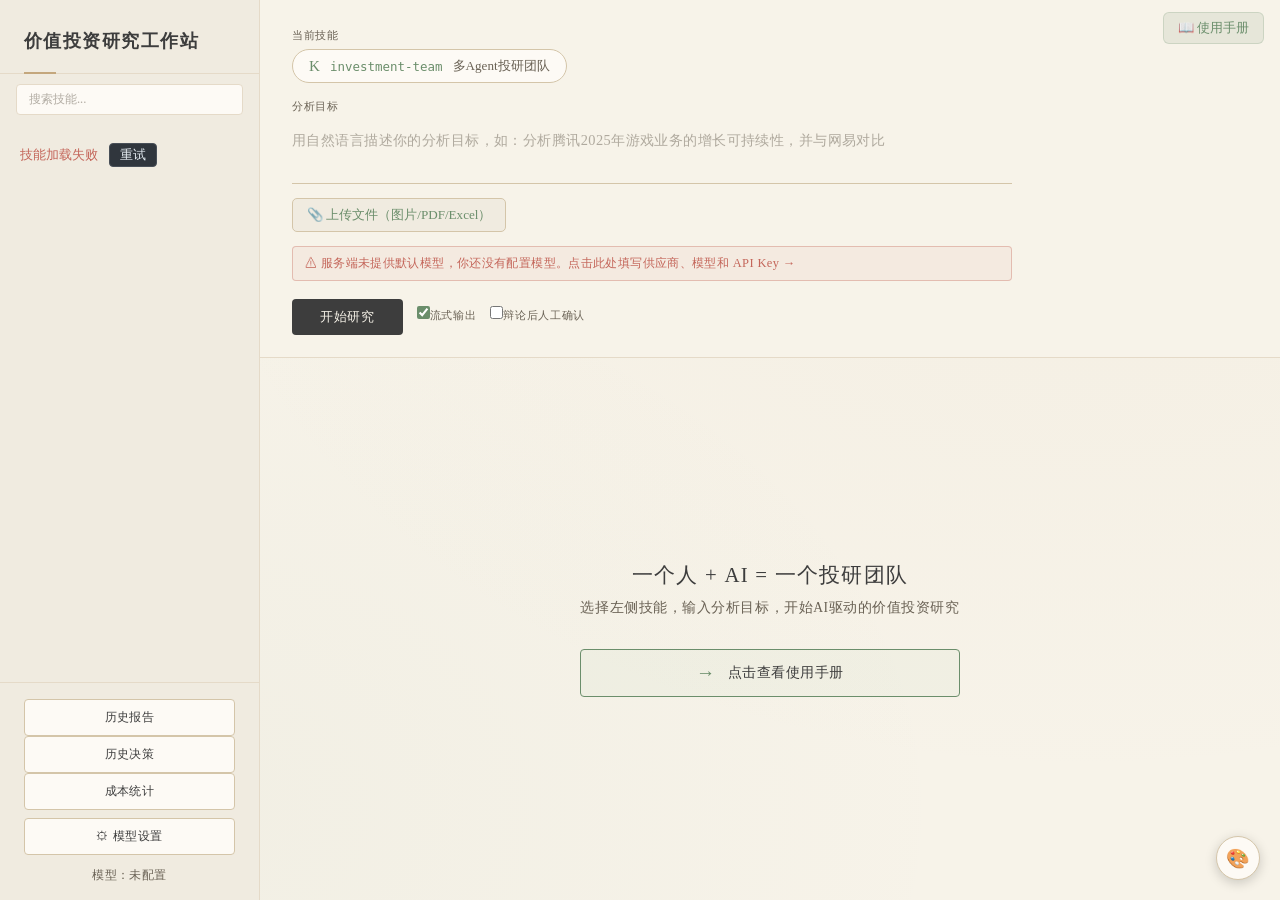
==== commit 7d7d8557: "feat(qwen): 模型目录更新为官方最新三款，计费对齐官方价目 - 目录去掉 qwen3-max/qwen3-plus/qwen3-turbo/qwen-vl-max/qwen-vl-plus，" ====
--- a/templates/index.html
+++ b/templates/index.html
@@ -5,7 +5,7 @@
 <meta name="viewport" content="width=device-width, initial-scale=1.0">
 <title>AI Berkshire Web - 价值投资研究工作站</title>
 <link rel="icon" type="image/svg+xml" href="/static/favicon.svg">
-<link rel="stylesheet" href="/static/css/style.css?v=20260911e"></head>
+<link rel="stylesheet" href="/static/css/style.css?v=20260919a"></head>
 <body>
 <div id="toast-container"></div>
 <div id="report-dblclick-hint" class="report-dblclick-hint" style="display:none" title="双击报告内容，可跳转到独立页面查看（内容与字体不变）">💡 双击报告<br>新页面查看</div>
@@ -288,10 +288,10 @@
 <script src="/static/js/purify.min.js?v=20260911"></script>
 <script src="/static/js/core.js?v=20260911"></script>
 <script src="/static/js/skills-nav.js?v=20260911"></script>
-<script src="/static/js/llm-config.js?v=20260911"></script>
-<script src="/static/js/research.js?v=20260913"></script>
+<script src="/static/js/llm-config.js?v=20260919b"></script>
+<script src="/static/js/research.js?v=20260919b"></script>
 <script src="/static/js/render.js?v=20260903"></script>
-<script src="/static/js/report-actions.js?v=20260911"></script>
+<script src="/static/js/report-actions.js?v=20260919a"></script>
 <script src="/static/js/stats.js?v=20260911"></script>
 <script src="/static/js/init.js?v=20260911"></script>
 <script src="/static/js/charts.js?v=20260911"></script>
--- a/static/css/style.css
+++ b/static/css/style.css
@@ -422,6 +422,20 @@
   transition: all 0.15s;
 }
 .history-item:hover { border-color: var(--accent); box-shadow: var(--shadow); }
+/* 刚从列表点开、又用「← 返回」回来的那条：左侧留一道竖线做位置锚点 */
+.history-item.last-opened {
+  border-color: var(--accent);
+  box-shadow: var(--shadow);
+  position: relative;
+}
+.history-item.last-opened::before {
+  content: '';
+  position: absolute;
+  left: 0; top: 10px; bottom: 10px;
+  width: 3px;
+  border-radius: 2px;
+  background: var(--accent);
+}
 .history-item .report-name { font-size: 0.85rem; color: var(--accent); letter-spacing: 0.03em; }
 .history-item .report-summary {
   font-size: 0.75rem;
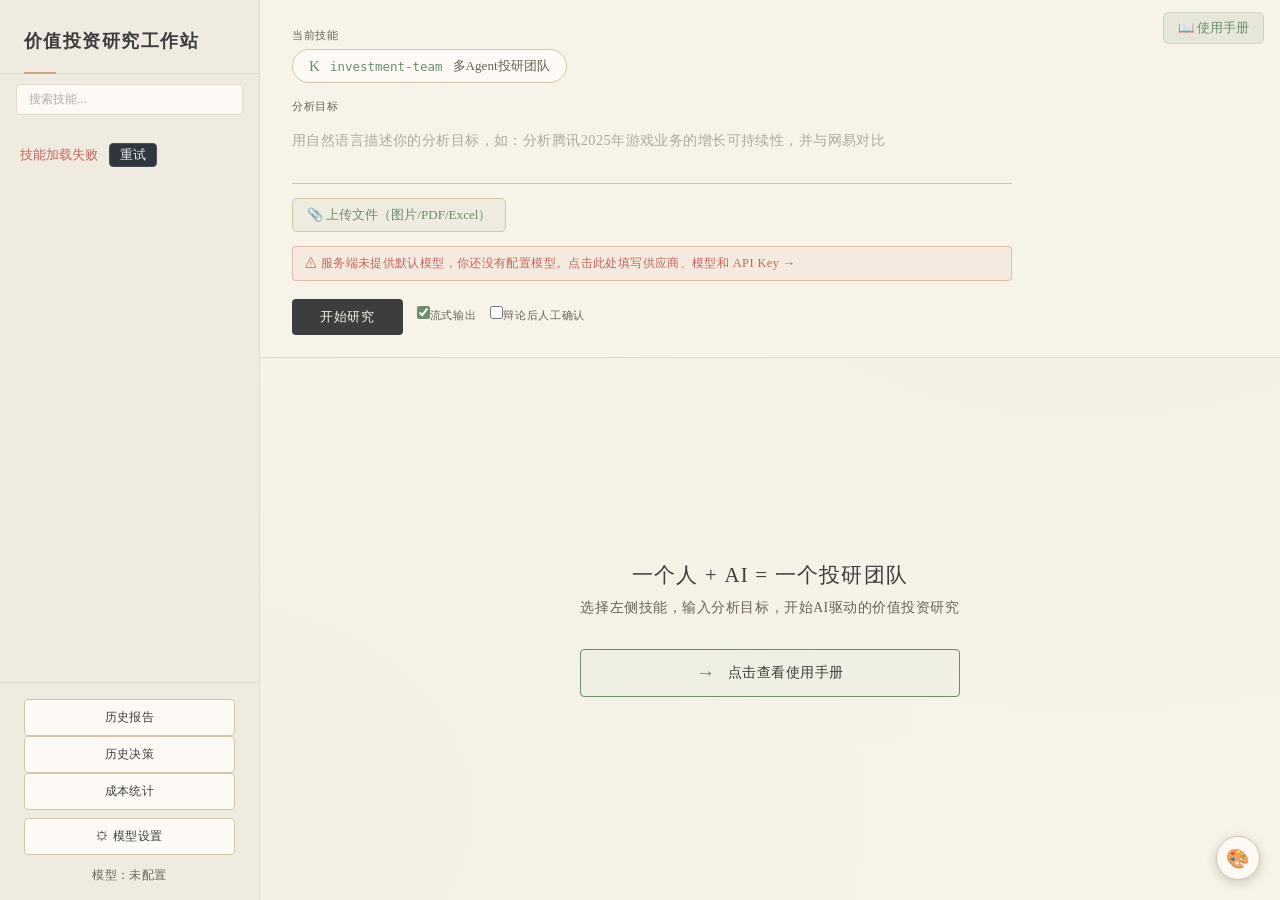
==== commit bdba672c: "fix(前端): 模型设置弹窗在矮窗口关不掉（Esc + 关闭叉 + 卡片限高滚动） 症状：视口高度不足时 .modal-card 无高度约束被裁，底部「关闭」按钮和卡片外空白区 都够不着，弹窗彻底关" ====
--- a/templates/index.html
+++ b/templates/index.html
@@ -220,7 +220,7 @@
 </div>
 <div id="llm-modal" class="modal-mask" style="display:none" onclick="if(event.target===this)closeLlmModal()">
   <div class="modal-card">
-    <h3>模型设置</h3>
+    <h3>模型设置 <button type="button" class="modal-close" onclick="closeLlmModal()" title="关闭（Esc 也可）" aria-label="关闭">×</button></h3>
     <p class="modal-tip">凭据保存策略：默认只存当前会话（关闭标签页即失效）；勾选「在本机记住」才写入浏览器持久存储。
       服务器不落盘任何访客 Key，请求只带当前配置。随时可点「清除已保存凭据」删除本机副本（不做导出）。</p>
 
@@ -288,8 +288,8 @@
 <script src="/static/js/purify.min.js?v=20260911"></script>
 <script src="/static/js/core.js?v=20260911"></script>
 <script src="/static/js/skills-nav.js?v=20260911"></script>
-<script src="/static/js/llm-config.js?v=20260919b"></script>
-<script src="/static/js/research.js?v=20260919b"></script>
+<script src="/static/js/llm-config.js?v=20260923a"></script>
+<script src="/static/js/research.js?v=20260919c"></script>
 <script src="/static/js/render.js?v=20260903"></script>
 <script src="/static/js/report-actions.js?v=20260919a"></script>
 <script src="/static/js/stats.js?v=20260911"></script>
--- a/static/css/style.css
+++ b/static/css/style.css
@@ -938,7 +938,31 @@
   width: 400px;
   max-width: calc(100vw - 48px);
   box-shadow: 0 4px 24px rgba(61,61,61,0.15);
-}
+  /* 窗口矮时卡片内部滚动——原先无高度约束，卡片被裁后连遮罩空白区都点不到，只能刷新页面（2026-09-23 加） */
+  max-height: calc(100vh - 48px);
+  overflow-y: auto;
+  position: relative;
+}
+/* 右上角关闭叉：原先只有底部「关闭」按钮，窗口矮时被裁掉就关不掉（2026-09-23 加） */
+.modal-close {
+  position: absolute;
+  top: 12px;
+  right: 14px;
+  width: 26px;
+  height: 26px;
+  display: flex;
+  align-items: center;
+  justify-content: center;
+  background: transparent;
+  border: none;
+  color: var(--text-secondary);
+  font-size: 1.15rem;
+  line-height: 1;
+  cursor: pointer;
+  border-radius: var(--radius);
+  transition: color 0.15s, background 0.15s;
+}
+.modal-close:hover { color: var(--ink); background: rgba(61,61,61,0.08); }
 .modal-card h3 {
   font-weight: 400;
   font-size: 1rem;
